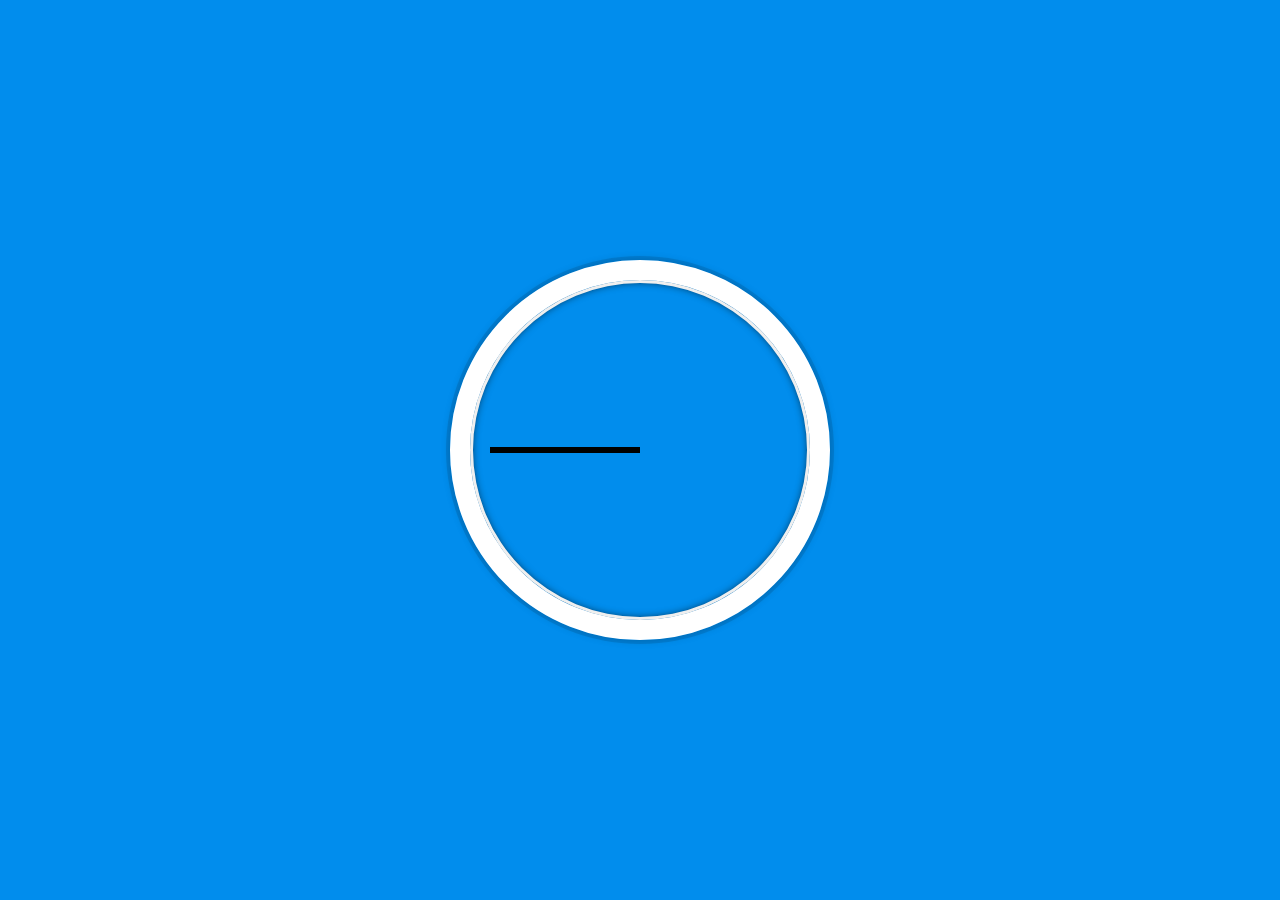
==== index.html @ d83ce9af "Added css, style and js lines" ====
<!DOCTYPE html>
<html lang="en">
<head>
  <meta charset="UTF-8">
  <title>JS + CSS Clock</title>
  <link rel="stylesheet" href="css/main.css">
</head>
<body>


    <div class="clock">
      <div class="clock-face">
        <div class="hand hour-hand"></div>
        <div class="hand min-hand"></div>
        <div class="hand second-hand"></div>
      </div>
    </div>


  

  <script>


  </script>
</body>
</html>
---- css/main.css ----
html {
      background: #018DED url(https://images.unsplash.com/photo-1528757980793-e9642d47816a?ixid=MXwxMjA3fDB8MHxzZWFyY2h8NTZ8fGJsdWV8ZW58MHx8MHw%3D&ixlib=rb-1.2.1&auto=format&fit=crop&w=500&q=60);
      background-position: 10px;
      background-size: cover;
      font-family: 'helvetica neue';
      text-align: center;
      font-size: 10px;
    }

    body {
      margin: 0;
      font-size: 2rem;
      display: flex;
      flex: 1;
      min-height: 100vh;
      align-items: center;
    }

    .clock {
      width: 30rem;
      height: 30rem;
      border: 20px solid white;
      border-radius: 50%;
      margin: 50px auto;
      position: relative;
      padding: 2rem;
      box-shadow:
        0 0 0 4px rgba(0,0,0,0.1),
        inset 0 0 0 3px #EFEFEF,
        inset 0 0 10px black,
        0 0 10px rgba(0,0,0,0.2);
    }

    .clock-face {
      position: relative;
      width: 100%;
      height: 100%;
      transform: translateY(-3px); /* account for the height of the clock hands */
    }

    .hand {
      width: 50%;
      height: 6px;
      background: black;
      position: absolute;
      top: 50%;
    }
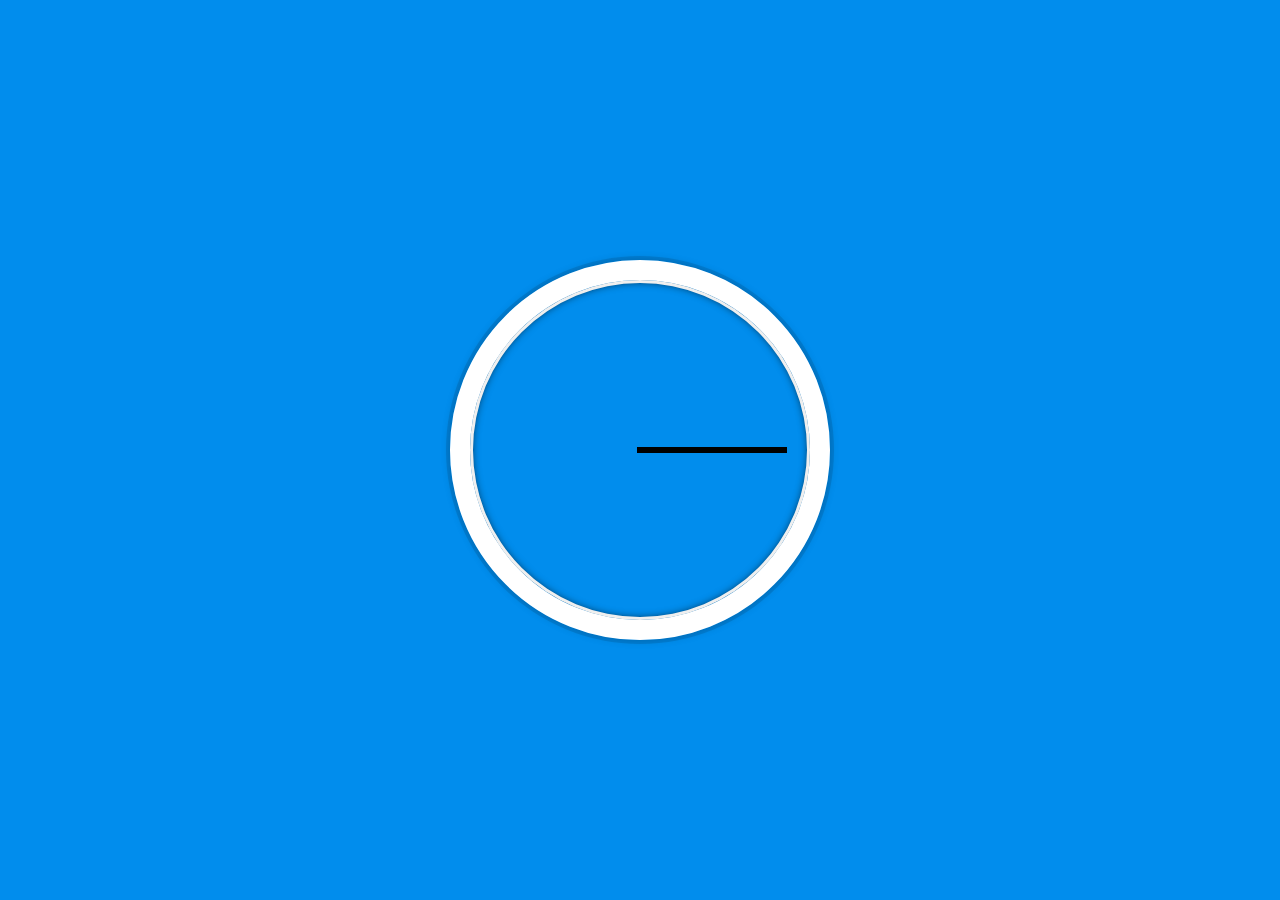
==== commit b91ee555: "Created pointers and rotation methods in css" ====
--- a/index.html
+++ b/index.html
@@ -15,8 +15,6 @@
         <div class="hand second-hand"></div>
       </div>
     </div>
-
-
   
 
   <script>
--- a/css/main.css
+++ b/css/main.css
@@ -25,17 +25,20 @@
       position: relative;
       padding: 2rem;
       box-shadow:
-        0 0 0 4px rgba(0,0,0,0.1),
+        0 0 0 4px rgba(0, 0, 0, 0.1),
         inset 0 0 0 3px #EFEFEF,
         inset 0 0 10px black,
-        0 0 10px rgba(0,0,0,0.2);
+        0 0 10px rgba(0, 0, 0, 0.2);
     }
 
     .clock-face {
       position: relative;
       width: 100%;
       height: 100%;
-      transform: translateY(-3px); /* account for the height of the clock hands */
+      transform: translateY(-3px);
+      /* account for the height of the clock hands */
+      transform: rotate(90deg);
+      /* put it to initial position */
     }
 
     .hand {
@@ -44,4 +47,8 @@
       background: black;
       position: absolute;
       top: 50%;
-    }
+      transform-origin: 100%;
+      transform: rotate(90deg);
+      transition: all 0.05s;
+      transition-timing-function: cubic-bezier(0.1, 2.7, 0.58, 1);
+    }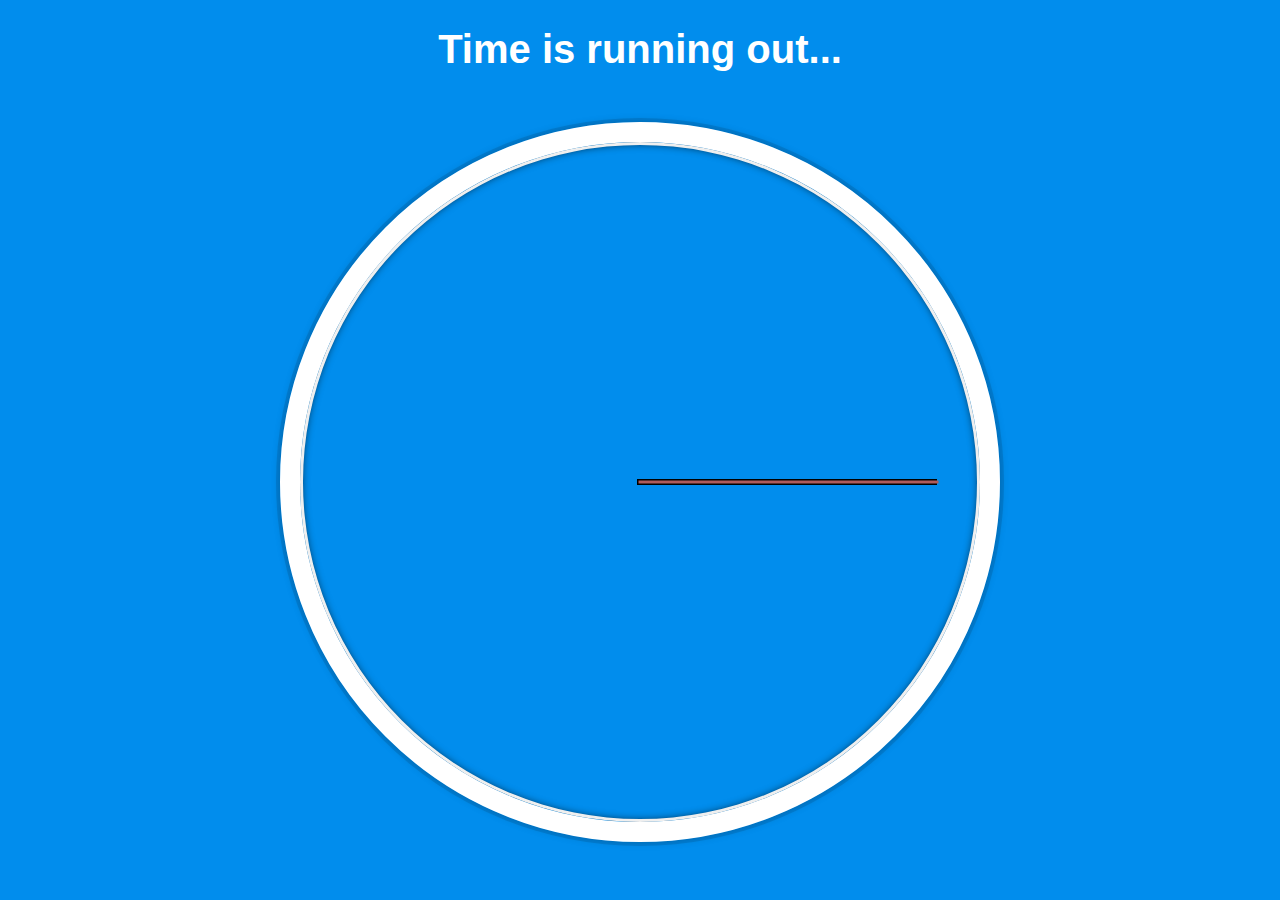
==== commit adb2004b: "Add background and resize pointers" ====
--- a/index.html
+++ b/index.html
@@ -1,13 +1,16 @@
 <!DOCTYPE html>
 <html lang="en">
+
 <head>
   <meta charset="UTF-8">
   <title>JS + CSS Clock</title>
   <link rel="stylesheet" href="css/main.css">
+  
 </head>
+
 <body>
-
-
+  <div class="container">
+    <h1>Time is running out...</h1>
     <div class="clock">
       <div class="clock-face">
         <div class="hand hour-hand"></div>
@@ -15,11 +18,32 @@
         <div class="hand second-hand"></div>
       </div>
     </div>
-  
+  </div>
+
 
   <script>
+    const secondHand = document.querySelector('.second-hand');
+    const minsHand = document.querySelector('.min-hand');
+    const hourHand = document.querySelector('.hour-hand');
 
+    function setDate() {
+      const now = new Date();
 
+      const seconds = now.getSeconds();
+      const secondsDegrees = ((seconds / 60) * 360) + 90;
+      secondHand.style.transform = `rotate(${secondsDegrees}deg)`;
+
+      const mins = now.getMinutes();
+      const minsDegrees = ((mins / 60) * 360) + 90;
+      minsHand.style.transform = `rotate(${minsDegrees}deg)`;
+
+      const hour = now.getMinutes();
+      const hourDegrees = ((mins / 12) * 360) + 90;
+      hourHand.style.transform = `rotate(${hourDegrees}deg)`;
+
+    }
+    setInterval(setDate, 1000);
   </script>
 </body>
-</html>
+
+</html>--- a/css/main.css
+++ b/css/main.css
@@ -1,10 +1,27 @@
     html {
-      background: #018DED url(https://images.unsplash.com/photo-1528757980793-e9642d47816a?ixid=MXwxMjA3fDB8MHxzZWFyY2h8NTZ8fGJsdWV8ZW58MHx8MHw%3D&ixlib=rb-1.2.1&auto=format&fit=crop&w=500&q=60);
+      background: #018DED url(https://data.whicdn.com/images/340869740/original.gif);
       background-position: 10px;
       background-size: cover;
-      font-family: 'helvetica neue';
+      font-family: 'Segoe UI', Tahoma, Geneva, Verdana, sans-serif;
       text-align: center;
-      font-size: 10px;
+      color: white;
+      font-size: 20px;
+      color: #fff;
+      text-align: center;
+      -webkit-animation: glow 1s ease-in-out infinite alternate;
+      -moz-animation: glow 1s ease-in-out infinite alternate;
+      animation: glow 1s ease-in-out infinite alternate;
+    }
+
+    @-webkit-keyframes glow {
+      from {
+        text-shadow: 0 0 10px #fff, 0 0 20px #fff, 0 0 30px #e60073, 0 0 40px #e60073, 0 0 50px #e60073, 0 0 60px #e60073, 0 0 70px #e60073;
+      }
+
+      to {
+        text-shadow: 0 0 20px #fff, 0 0 30px #ff4da6, 0 0 40px #ff4da6, 0 0 50px #ff4da6, 0 0 60px #ff4da6, 0 0 70px #ff4da6, 0 0 80px #ff4da6;
+      }
+    }
     }
 
     body {
@@ -51,4 +68,22 @@
       transform: rotate(90deg);
       transition: all 0.05s;
       transition-timing-function: cubic-bezier(0.1, 2.7, 0.58, 1);
+
+    }
+
+    .second-hand {
+      background: rgb(174, 91, 91);
+      height: 3px;
+    }
+
+    .container {
+      margin: 20px auto;
+    }
+
+    h1 {
+      font-family: 'arial';
+    }
+
+    body {
+      margin: auto;
     }